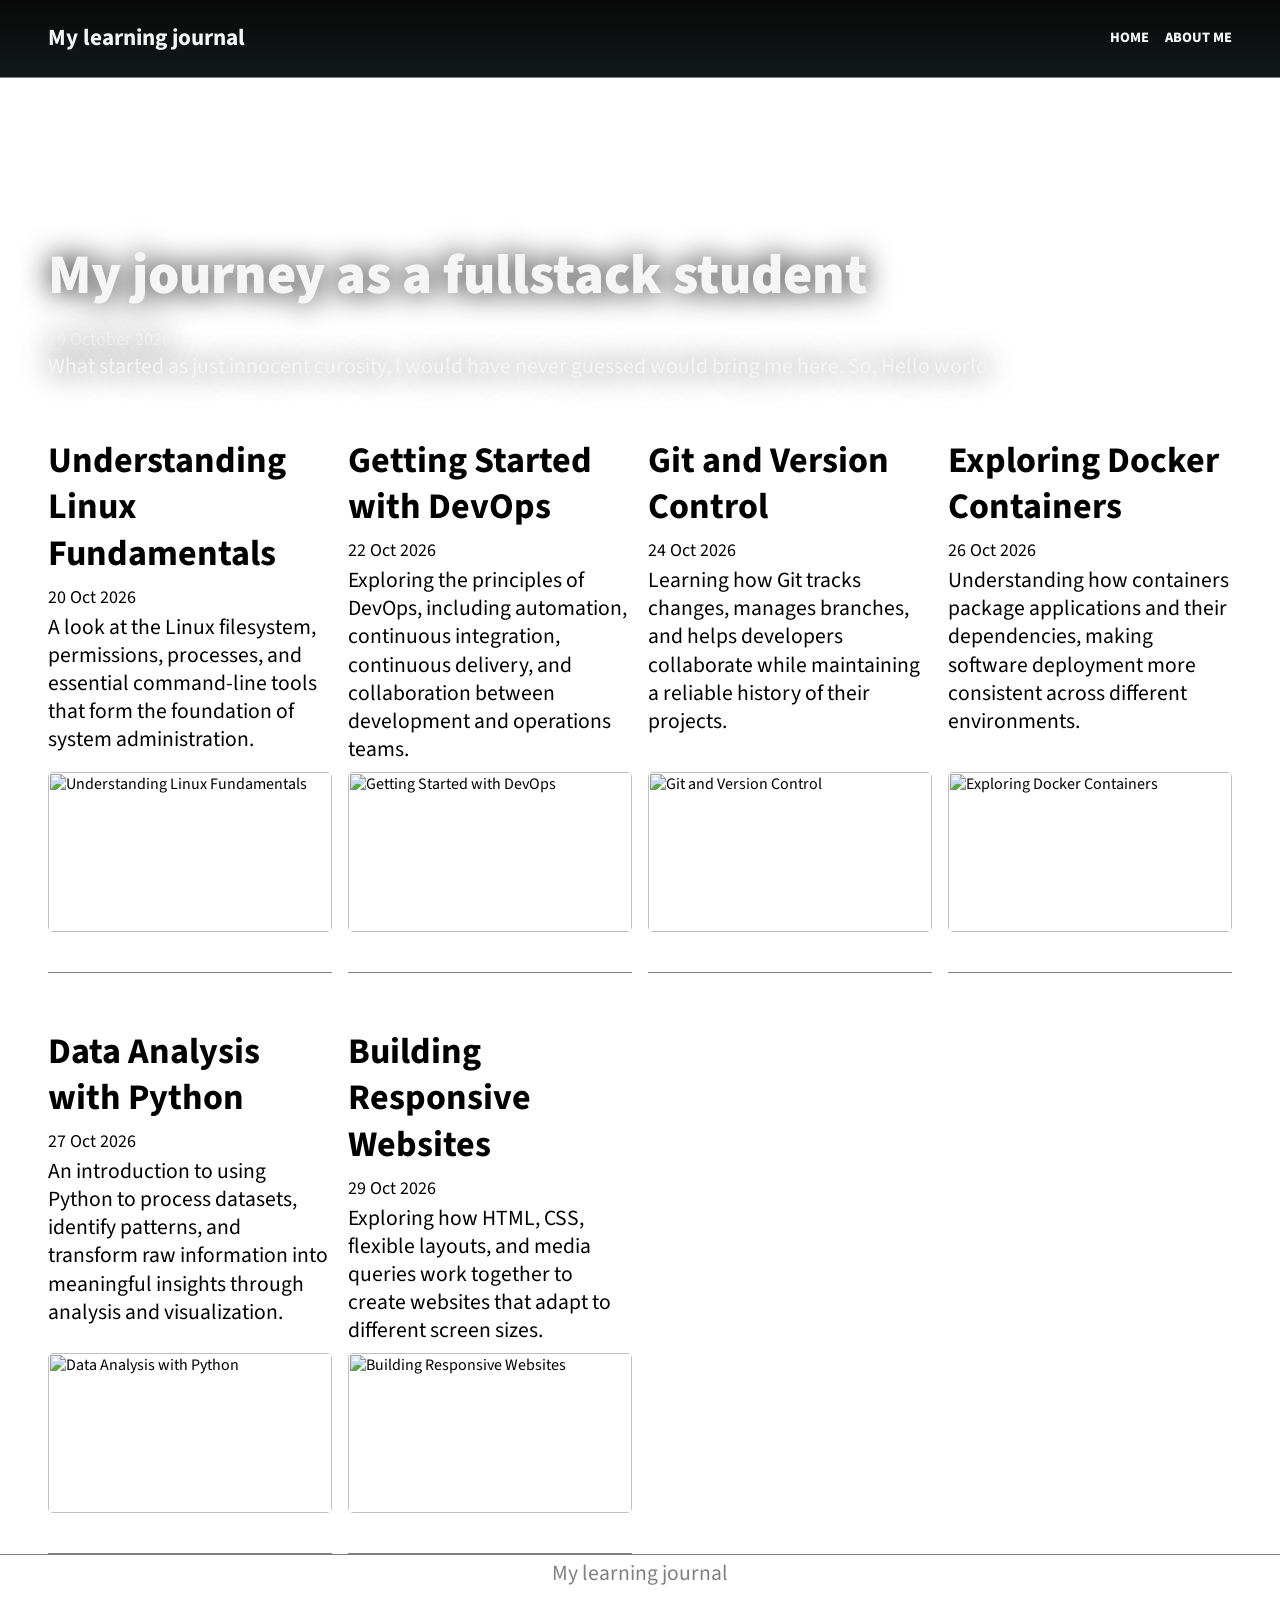
==== index.html @ 2323efaf "First commit" ====
<html lang="en">
    <head>
        <meta name="viewport" content="width=device-width, initial-scale=1">
        <link rel="stylesheet" href="index.css">
        <title>My Learning Journal</title>
        <!--fonts-->
        <link rel="preconnect" href="https://fonts.googleapis.com">
        <link rel="preconnect" href="https://fonts.gstatic.com" crossorigin>
        <link href="https://fonts.googleapis.com/css2?family=Source+Sans+3:ital,wght@0,200..900;1,200..900&display=swap" rel="stylesheet">
    </head>
    <body>

        <header>
            <div id="header-content">
                <h3>My learning journal</h3>
                <div class="nav">
                    <a href="#"id='home'>HOME</a>
                    <a href="#"id="about">ABOUT ME</a>
                </div>
            </div>
        </header>

        <section class="hero-container">
            <div class="hero-content">
                <h1>My journey as a fullstack student</h1>
                <time datetime="2026-10-29">29 October 2026</time>
                <p>What started as just innocent curosity, I would have never guessed would bring
                    me here. So, Hello world
                </p>
            </div>
        </section>

        <section id="article-list">

        </section>

        <footer>

            <p class="footer-text">My learning journal</p>
            <p class="footer-text">Copyright © 2026</p>
        </footer>
        <script src="index.js" type="module"></script>
    </body>
</html>
---- index.css ----
html{
    font-size: 16px;
    font-family: "Source Sans 3", sans-serif ;
}

.source-sans-3-regular {
  font-family: "Source Sans 3", sans-serif;
  font-optical-sizing: auto;
  font-weight: 400;
  font-style: normal;
}
body{
    margin: 0;
    display: grid;
    grid-template-columns: 1rem 1fr 1rem;
    line-height: 1.3;
}

h1 {
    font-size: clamp(2rem, 4vw + 0.5rem, 3.5rem);
    margin: 0;
}

h2 {
    font-size: clamp(1.5rem, 2.5vw + 0.25rem, 2.25rem);
    margin: 0 0 0.5rem;
}

h3 {
    font-size: clamp(1.1rem, 1.5vw + 0.25rem, 1.5rem);
}

p {
    font-size: clamp(1rem, 1vw + 0.75rem, 1.35rem);
    margin: 0.3rem 0 0.5rem;
}

time {
    font-size: clamp(0.9rem, 0.8vw + 0.7rem, 1.125rem);
}

a {
    font-size: clamp(0.8rem, 0.7vw + 0.6rem, 0.9rem);
}

header{
    background: linear-gradient(to bottom, #090909 , #121818);
    grid-column: 1/ -1;
    font-size: 1.4rem;
    border-bottom: 1px solid grey;
}

#header-content{
    display: flex;
    justify-content: space-between;
    align-items: center;

    padding: 0 1rem;
}

#header-content h3{
    color: whitesmoke;
}

.nav{
    display: flex;
    gap: 1rem;
}

.nav a{
    display: block;
    text-decoration: none;
    color: whitesmoke;
    font-weight: 800;
}


.hero-container{
    display: grid;
    grid-column: 1 / -1;

    grid-template-columns: 1rem 1fr 1rem;

    
    min-height: clamp(15rem, 25vw, 30rem);
    background-image:url('https://images.unsplash.com/photo-1510519138101-570d1dca3d66?q=80&w=2294&auto=format&fit=crop&ixlib=rb-4.1.0&ixid=NHwxMjA3fDA%3D');
    background-position: center;
    background-size: cover;
    color: whitesmoke;
}

.hero-content ,#article-list, #header-content{

    grid-column: 2 / 3;
}

.hero-content {
    display: grid;
    grid-template-rows:  1fr auto auto;
    padding: 1.5rem 0 1rem;
    text-shadow: 0 0 30px black;
 }

.hero-content h1 {
    justify-self: start;
    align-self: end;
   font-weight: 900;
}

.hero-content time{
    padding: 1rem 0 0.1rem;
}

.hero-content p {
    margin: 0;
}

.article-card{
    border-bottom: 1px solid grey;
    padding: 2.5rem 0;
}
#article-list .article-card:last-child{
    border-bottom: none;
}

.article-card img{
    display: block;
    width: 100%;
    height: auto;
    border-radius: 5px;
    aspect-ratio: 16/9;
}

footer{
    grid-column: 1/-1;
    border-top:1px solid gray ;
}

.footer-text{
    text-align: center;
    color: gray;
}

@media(min-width:550px){
    
    #article-list{
        display: grid;
        grid-template-columns:  repeat(2,1fr) ;
        gap: 1rem;

        
    }
    .article-card{
        display: grid;
        grid-template-rows:auto auto 1fr auto ;
    }

    #article-list .article-card:last-child{
    border-bottom:1px solid gray ;
    }
}

@media(min-width:768px){
    body, .hero-container{

    grid-template-columns: 3rem 1fr 3rem;
    }
    
    #header-content {
        padding: 0 3rem ;
    }


    #article-list{
        display: grid;
        grid-template-columns:  repeat(3,1fr) ;
        gap: 1rem;

        
    }
    .article-card{
        display: grid;
        grid-template-rows:auto auto 1fr auto ;
    }

    #article-list .article-card:last-child{
    border-bottom:1px solid gray ;
    }
}


@media(min-width:1024px){

    #article-list{
        display: grid;
        grid-template-columns:  repeat(4,1fr) ;
        gap: 1rem;

        
    }
}
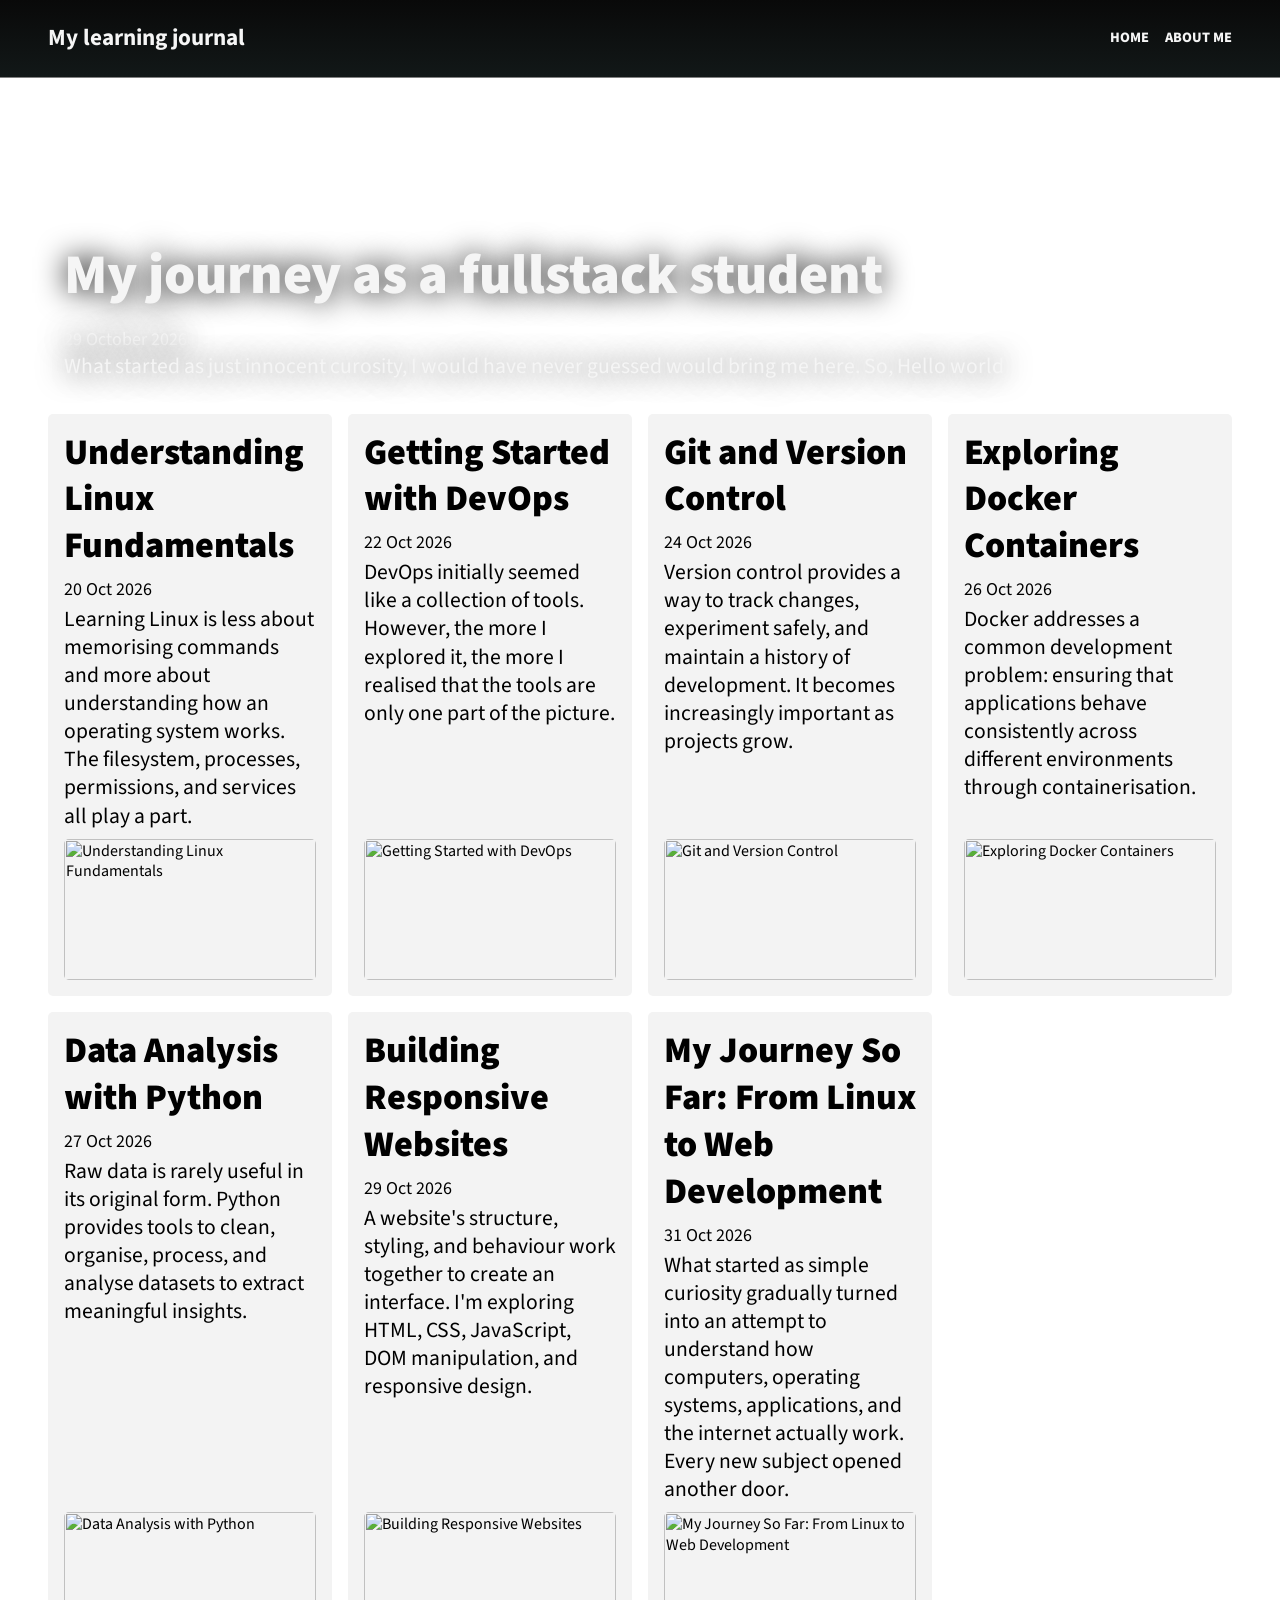
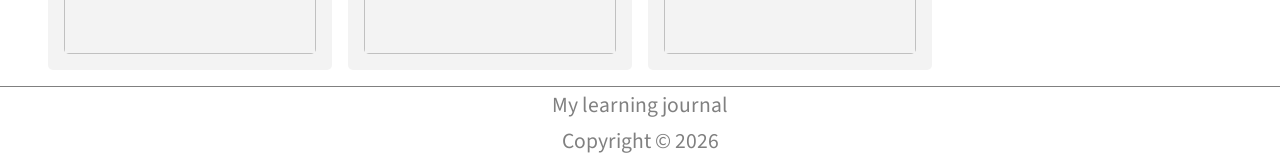
==== commit b92ad26c: "Added Aboutme page alongside socials and connected pages" ====
--- a/index.html
+++ b/index.html
@@ -14,8 +14,8 @@
             <div id="header-content">
                 <h3>My learning journal</h3>
                 <div class="nav">
-                    <a href="#"id='home'>HOME</a>
-                    <a href="#"id="about">ABOUT ME</a>
+                    <a href="index.html"id='home'>HOME</a>
+                    <a href="aboutme.html"id="about">ABOUT ME</a>
                 </div>
             </div>
         </header>
--- a/index.css
+++ b/index.css
@@ -21,9 +21,17 @@
     margin: 0;
 }
 
-h2 {
+#article-list a {
+    display: block;
     font-size: clamp(1.5rem, 2.5vw + 0.25rem, 2.25rem);
     margin: 0 0 0.5rem;
+    text-decoration: none;
+    color: inherit;
+    font-weight: 900;
+}
+
+#article-list a:hover, #article-list a:focus {
+    color: #8CE884;
 }
 
 h3 {
@@ -35,13 +43,15 @@
     margin: 0.3rem 0 0.5rem;
 }
 
+a {
+    font-size: clamp(0.8rem, 0.7vw + 0.6rem, 0.9rem);
+}
+
 time {
     font-size: clamp(0.9rem, 0.8vw + 0.7rem, 1.125rem);
 }
 
-a {
-    font-size: clamp(0.8rem, 0.7vw + 0.6rem, 0.9rem);
-}
+
 
 header{
     background: linear-gradient(to bottom, #090909 , #121818);
@@ -97,7 +107,7 @@
 .hero-content {
     display: grid;
     grid-template-rows:  1fr auto auto;
-    padding: 1.5rem 0 1rem;
+    padding: 1.5rem 1rem 1rem;
     text-shadow: 0 0 30px black;
  }
 
@@ -115,12 +125,16 @@
     margin: 0;
 }
 
+#article-list{
+    display: grid;
+    gap: 1rem;
+    margin: 1rem 0;
+}
+
 .article-card{
-    border-bottom: 1px solid grey;
-    padding: 2.5rem 0;
-}
-#article-list .article-card:last-child{
-    border-bottom: none;
+    background-color: #f3f3f3;
+    border-radius: 5px;
+    padding: 1.0rem 1.0rem;
 }
 
 .article-card img{
@@ -133,7 +147,7 @@
 
 footer{
     grid-column: 1/-1;
-    border-top:1px solid gray ;
+    border-top:1px solid grey ;
 }
 
 .footer-text{
@@ -155,9 +169,6 @@
         grid-template-rows:auto auto 1fr auto ;
     }
 
-    #article-list .article-card:last-child{
-    border-bottom:1px solid gray ;
-    }
 }
 
 @media(min-width:768px){
@@ -178,14 +189,7 @@
 
         
     }
-    .article-card{
-        display: grid;
-        grid-template-rows:auto auto 1fr auto ;
-    }
-
-    #article-list .article-card:last-child{
-    border-bottom:1px solid gray ;
-    }
+
 }
 
 
